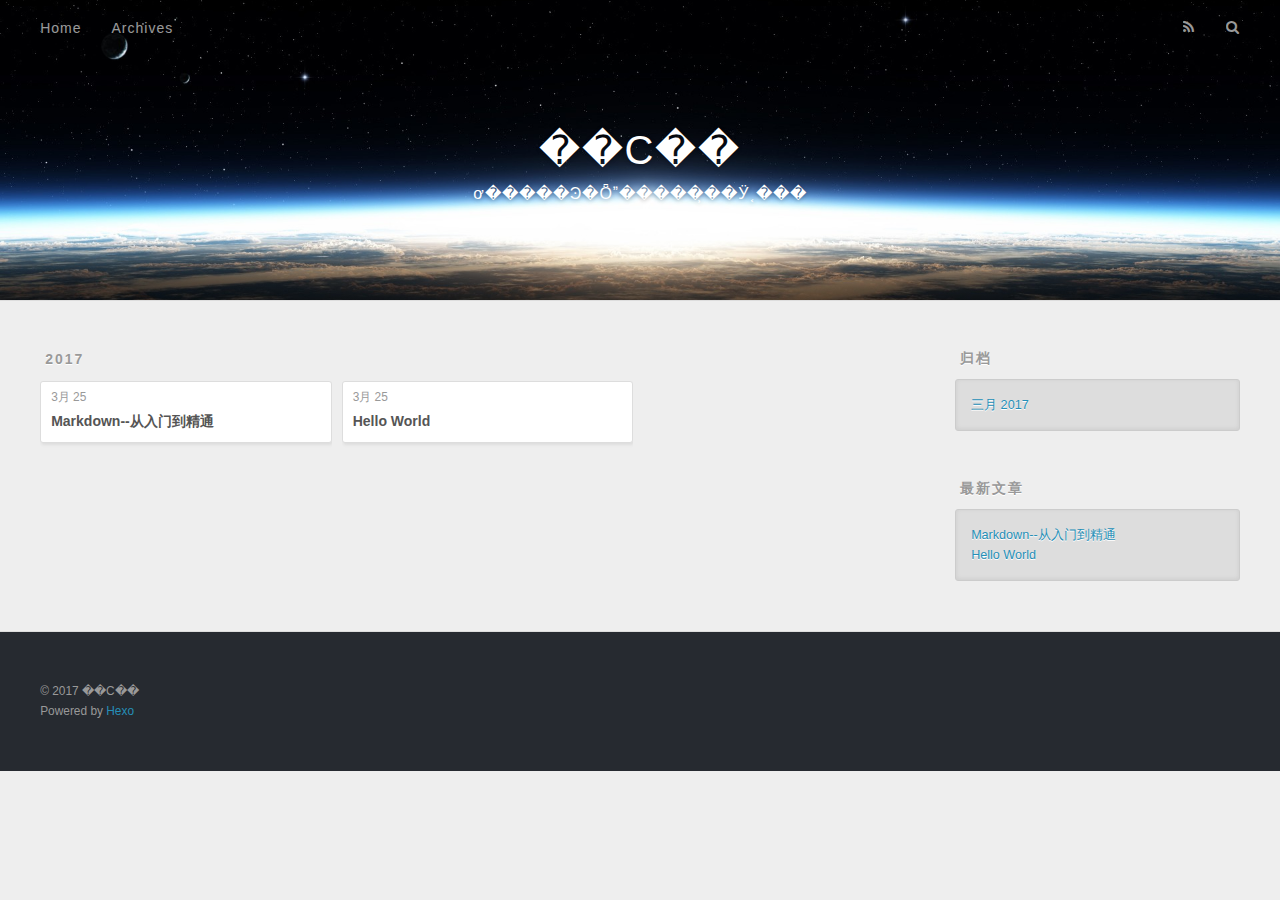
==== archives/index.html @ 18adb7fc "Site updated: 2017-03-25 02:42:21" ====
<!DOCTYPE html>
<html>
<head>
  <meta charset="utf-8">
  
  <title>归档 | ��С��</title>
  <meta name="viewport" content="width=device-width, initial-scale=1, maximum-scale=1">
  <meta name="description" content="��С��">
<meta property="og:type" content="website">
<meta property="og:title" content="��С��">
<meta property="og:url" content="http://JerryTian.com/archives/index.html">
<meta property="og:site_name" content="��С��">
<meta property="og:description" content="��С��">
<meta name="twitter:card" content="summary">
<meta name="twitter:title" content="��С��">
<meta name="twitter:description" content="��С��">
  
    <link rel="alternate" href="/atom.xml" title="��С��" type="application/atom+xml">
  
  
    <link rel="icon" href="/favicon.png">
  
  
    <link href="//fonts.googleapis.com/css?family=Source+Code+Pro" rel="stylesheet" type="text/css">
  
  <link rel="stylesheet" href="/css/style.css">
  

</head>

<body>
  <div id="container">
    <div id="wrap">
      <header id="header">
  <div id="banner"></div>
  <div id="header-outer" class="outer">
    <div id="header-title" class="inner">
      <h1 id="logo-wrap">
        <a href="/" id="logo">��С��</a>
      </h1>
      
        <h2 id="subtitle-wrap">
          <a href="/" id="subtitle">ơ�����Ͽ�Ȫˮ�����̹��Ӱ˱���</a>
        </h2>
      
    </div>
    <div id="header-inner" class="inner">
      <nav id="main-nav">
        <a id="main-nav-toggle" class="nav-icon"></a>
        
          <a class="main-nav-link" href="/">Home</a>
        
          <a class="main-nav-link" href="/archives">Archives</a>
        
      </nav>
      <nav id="sub-nav">
        
          <a id="nav-rss-link" class="nav-icon" href="/atom.xml" title="RSS Feed"></a>
        
        <a id="nav-search-btn" class="nav-icon" title="搜索"></a>
      </nav>
      <div id="search-form-wrap">
        <form action="//google.com/search" method="get" accept-charset="UTF-8" class="search-form"><input type="search" name="q" results="0" class="search-form-input" placeholder="Search"><button type="submit" class="search-form-submit">&#xF002;</button><input type="hidden" name="sitesearch" value="http://JerryTian.com"></form>
      </div>
    </div>
  </div>
</header>
      <div class="outer">
        <section id="main">
  
  
    
    
      
      
      <section class="archives-wrap">
        <div class="archive-year-wrap">
          <a href="/archives/2017" class="archive-year">2017</a>
        </div>
        <div class="archives">
    
    <article class="archive-article archive-type-post">
  <div class="archive-article-inner">
    <header class="archive-article-header">
      <a href="/2017/03/25/Markdown从入门到精通/" class="archive-article-date">
  <time datetime="2017-03-24T18:27:07.526Z" itemprop="datePublished">3月 25</time>
</a>
      
  
    <h1 itemprop="name">
      <a class="archive-article-title" href="/2017/03/25/Markdown从入门到精通/">Markdown--从入门到精通</a>
    </h1>
  

    </header>
  </div>
</article>
  
    
    
    <article class="archive-article archive-type-post">
  <div class="archive-article-inner">
    <header class="archive-article-header">
      <a href="/2017/03/25/hello-world/" class="archive-article-date">
  <time datetime="2017-03-24T18:24:35.891Z" itemprop="datePublished">3月 25</time>
</a>
      
  
    <h1 itemprop="name">
      <a class="archive-article-title" href="/2017/03/25/hello-world/">Hello World</a>
    </h1>
  

    </header>
  </div>
</article>
  
  
    </div></section>
  

</section>
        
          <aside id="sidebar">
  
    

  
    

  
    
  
    
  <div class="widget-wrap">
    <h3 class="widget-title">归档</h3>
    <div class="widget">
      <ul class="archive-list"><li class="archive-list-item"><a class="archive-list-link" href="/archives/2017/03/">三月 2017</a></li></ul>
    </div>
  </div>


  
    
  <div class="widget-wrap">
    <h3 class="widget-title">最新文章</h3>
    <div class="widget">
      <ul>
        
          <li>
            <a href="/2017/03/25/Markdown从入门到精通/">Markdown--从入门到精通</a>
          </li>
        
          <li>
            <a href="/2017/03/25/hello-world/">Hello World</a>
          </li>
        
      </ul>
    </div>
  </div>

  
</aside>
        
      </div>
      <footer id="footer">
  
  <div class="outer">
    <div id="footer-info" class="inner">
      &copy; 2017 ��С��<br>
      Powered by <a href="http://hexo.io/" target="_blank">Hexo</a>
    </div>
  </div>
</footer>
    </div>
    <nav id="mobile-nav">
  
    <a href="/" class="mobile-nav-link">Home</a>
  
    <a href="/archives" class="mobile-nav-link">Archives</a>
  
</nav>
    

<script src="//ajax.googleapis.com/ajax/libs/jquery/2.0.3/jquery.min.js"></script>


  <link rel="stylesheet" href="/fancybox/jquery.fancybox.css">
  <script src="/fancybox/jquery.fancybox.pack.js"></script>


<script src="/js/script.js"></script>

  </div>
</body>
</html>
---- css/style.css ----
body {
  width: 100%;
}
body:before,
body:after {
  content: "";
  display: table;
}
body:after {
  clear: both;
}
html,
body,
div,
span,
applet,
object,
iframe,
h1,
h2,
h3,
h4,
h5,
h6,
p,
blockquote,
pre,
a,
abbr,
acronym,
address,
big,
cite,
code,
del,
dfn,
em,
img,
ins,
kbd,
q,
s,
samp,
small,
strike,
strong,
sub,
sup,
tt,
var,
dl,
dt,
dd,
ol,
ul,
li,
fieldset,
form,
label,
legend,
table,
caption,
tbody,
tfoot,
thead,
tr,
th,
td {
  margin: 0;
  padding: 0;
  border: 0;
  outline: 0;
  font-weight: inherit;
  font-style: inherit;
  font-family: inherit;
  font-size: 100%;
  vertical-align: baseline;
}
body {
  line-height: 1;
  color: #000;
  background: #fff;
}
ol,
ul {
  list-style: none;
}
table {
  border-collapse: separate;
  border-spacing: 0;
  vertical-align: middle;
}
caption,
th,
td {
  text-align: left;
  font-weight: normal;
  vertical-align: middle;
}
a img {
  border: none;
}
input,
button {
  margin: 0;
  padding: 0;
}
input::-moz-focus-inner,
button::-moz-focus-inner {
  border: 0;
  padding: 0;
}
@font-face {
  font-family: FontAwesome;
  font-style: normal;
  font-weight: normal;
  src: url("fonts/fontawesome-webfont.eot?v=#4.0.3");
  src: url("fonts/fontawesome-webfont.eot?#iefix&v=#4.0.3") format("embedded-opentype"), url("fonts/fontawesome-webfont.woff?v=#4.0.3") format("woff"), url("fonts/fontawesome-webfont.ttf?v=#4.0.3") format("truetype"), url("fonts/fontawesome-webfont.svg#fontawesomeregular?v=#4.0.3") format("svg");
}
html,
body,
#container {
  height: 100%;
}
body {
  background: #eee;
  font: 14px "Helvetica Neue", Helvetica, Arial, sans-serif;
  -webkit-text-size-adjust: 100%;
}
.outer {
  max-width: 1220px;
  margin: 0 auto;
  padding: 0 20px;
}
.outer:before,
.outer:after {
  content: "";
  display: table;
}
.outer:after {
  clear: both;
}
.inner {
  display: inline;
  float: left;
  width: 98.33333333333333%;
  margin: 0 0.833333333333333%;
}
.left,
.alignleft {
  float: left;
}
.right,
.alignright {
  float: right;
}
.clear {
  clear: both;
}
#container {
  position: relative;
}
.mobile-nav-on {
  overflow: hidden;
}
#wrap {
  height: 100%;
  width: 100%;
  position: absolute;
  top: 0;
  left: 0;
  -webkit-transition: 0.2s ease-out;
  -moz-transition: 0.2s ease-out;
  -ms-transition: 0.2s ease-out;
  transition: 0.2s ease-out;
  z-index: 1;
  background: #eee;
}
.mobile-nav-on #wrap {
  left: 280px;
}
@media screen and (min-width: 768px) {
  #main {
    display: inline;
    float: left;
    width: 73.33333333333333%;
    margin: 0 0.833333333333333%;
  }
}
.article-date,
.article-category-link,
.archive-year,
.widget-title {
  text-decoration: none;
  text-transform: uppercase;
  letter-spacing: 2px;
  color: #999;
  margin-bottom: 1em;
  margin-left: 5px;
  line-height: 1em;
  text-shadow: 0 1px #fff;
  font-weight: bold;
}
.article-inner,
.archive-article-inner {
  background: #fff;
  -webkit-box-shadow: 1px 2px 3px #ddd;
  box-shadow: 1px 2px 3px #ddd;
  border: 1px solid #ddd;
  border-radius: 3px;
}
.article-entry h1,
.widget h1 {
  font-size: 2em;
}
.article-entry h2,
.widget h2 {
  font-size: 1.5em;
}
.article-entry h3,
.widget h3 {
  font-size: 1.3em;
}
.article-entry h4,
.widget h4 {
  font-size: 1.2em;
}
.article-entry h5,
.widget h5 {
  font-size: 1em;
}
.article-entry h6,
.widget h6 {
  font-size: 1em;
  color: #999;
}
.article-entry hr,
.widget hr {
  border: 1px dashed #ddd;
}
.article-entry strong,
.widget strong {
  font-weight: bold;
}
.article-entry em,
.widget em,
.article-entry cite,
.widget cite {
  font-style: italic;
}
.article-entry sup,
.widget sup,
.article-entry sub,
.widget sub {
  font-size: 0.75em;
  line-height: 0;
  position: relative;
  vertical-align: baseline;
}
.article-entry sup,
.widget sup {
  top: -0.5em;
}
.article-entry sub,
.widget sub {
  bottom: -0.2em;
}
.article-entry small,
.widget small {
  font-size: 0.85em;
}
.article-entry acronym,
.widget acronym,
.article-entry abbr,
.widget abbr {
  border-bottom: 1px dotted;
}
.article-entry ul,
.widget ul,
.article-entry ol,
.widget ol,
.article-entry dl,
.widget dl {
  margin: 0 20px;
  line-height: 1.6em;
}
.article-entry ul ul,
.widget ul ul,
.article-entry ol ul,
.widget ol ul,
.article-entry ul ol,
.widget ul ol,
.article-entry ol ol,
.widget ol ol {
  margin-top: 0;
  margin-bottom: 0;
}
.article-entry ul,
.widget ul {
  list-style: disc;
}
.article-entry ol,
.widget ol {
  list-style: decimal;
}
.article-entry dt,
.widget dt {
  font-weight: bold;
}
#header {
  height: 300px;
  position: relative;
  border-bottom: 1px solid #ddd;
}
#header:before,
#header:after {
  content: "";
  position: absolute;
  left: 0;
  right: 0;
  height: 40px;
}
#header:before {
  top: 0;
  background: -webkit-linear-gradient(rgba(0,0,0,0.2), transparent);
  background: -moz-linear-gradient(rgba(0,0,0,0.2), transparent);
  background: -ms-linear-gradient(rgba(0,0,0,0.2), transparent);
  background: linear-gradient(rgba(0,0,0,0.2), transparent);
}
#header:after {
  bottom: 0;
  background: -webkit-linear-gradient(transparent, rgba(0,0,0,0.2));
  background: -moz-linear-gradient(transparent, rgba(0,0,0,0.2));
  background: -ms-linear-gradient(transparent, rgba(0,0,0,0.2));
  background: linear-gradient(transparent, rgba(0,0,0,0.2));
}
#header-outer {
  height: 100%;
  position: relative;
}
#header-inner {
  position: relative;
  overflow: hidden;
}
#banner {
  position: absolute;
  top: 0;
  left: 0;
  width: 100%;
  height: 100%;
  background: url("images/banner.jpg") center #000;
  -webkit-background-size: cover;
  -moz-background-size: cover;
  background-size: cover;
  z-index: -1;
}
#header-title {
  text-align: center;
  height: 40px;
  position: absolute;
  top: 50%;
  left: 0;
  margin-top: -20px;
}
#logo,
#subtitle {
  text-decoration: none;
  color: #fff;
  font-weight: 300;
  text-shadow: 0 1px 4px rgba(0,0,0,0.3);
}
#logo {
  font-size: 40px;
  line-height: 40px;
  letter-spacing: 2px;
}
#subtitle {
  font-size: 16px;
  line-height: 16px;
  letter-spacing: 1px;
}
#subtitle-wrap {
  margin-top: 16px;
}
#main-nav {
  float: left;
  margin-left: -15px;
}
.nav-icon,
.main-nav-link {
  float: left;
  color: #fff;
  opacity: 0.6;
  text-decoration: none;
  text-shadow: 0 1px rgba(0,0,0,0.2);
  -webkit-transition: opacity 0.2s;
  -moz-transition: opacity 0.2s;
  -ms-transition: opacity 0.2s;
  transition: opacity 0.2s;
  display: block;
  padding: 20px 15px;
}
.nav-icon:hover,
.main-nav-link:hover {
  opacity: 1;
}
.nav-icon {
  font-family: FontAwesome;
  text-align: center;
  font-size: 14px;
  width: 14px;
  height: 14px;
  padding: 20px 15px;
  position: relative;
  cursor: pointer;
}
.main-nav-link {
  font-weight: 300;
  letter-spacing: 1px;
}
@media screen and (max-width: 479px) {
  .main-nav-link {
    display: none;
  }
}
#main-nav-toggle {
  display: none;
}
#main-nav-toggle:before {
  content: "\f0c9";
}
@media screen and (max-width: 479px) {
  #main-nav-toggle {
    display: block;
  }
}
#sub-nav {
  float: right;
  margin-right: -15px;
}
#nav-rss-link:before {
  content: "\f09e";
}
#nav-search-btn:before {
  content: "\f002";
}
#search-form-wrap {
  position: absolute;
  top: 15px;
  width: 150px;
  height: 30px;
  right: -150px;
  opacity: 0;
  -webkit-transition: 0.2s ease-out;
  -moz-transition: 0.2s ease-out;
  -ms-transition: 0.2s ease-out;
  transition: 0.2s ease-out;
}
#search-form-wrap.on {
  opacity: 1;
  right: 0;
}
@media screen and (max-width: 479px) {
  #search-form-wrap {
    width: 100%;
    right: -100%;
  }
}
.search-form {
  position: absolute;
  top: 0;
  left: 0;
  right: 0;
  background: #fff;
  padding: 5px 15px;
  border-radius: 15px;
  -webkit-box-shadow: 0 0 10px rgba(0,0,0,0.3);
  box-shadow: 0 0 10px rgba(0,0,0,0.3);
}
.search-form-input {
  border: none;
  background: none;
  color: #555;
  width: 100%;
  font: 13px "Helvetica Neue", Helvetica, Arial, sans-serif;
  outline: none;
}
.search-form-input::-webkit-search-results-decoration,
.search-form-input::-webkit-search-cancel-button {
  -webkit-appearance: none;
}
.search-form-submit {
  position: absolute;
  top: 50%;
  right: 10px;
  margin-top: -7px;
  font: 13px FontAwesome;
  border: none;
  background: none;
  color: #bbb;
  cursor: pointer;
}
.search-form-submit:hover,
.search-form-submit:focus {
  color: #777;
}
.article {
  margin: 50px 0;
}
.article-inner {
  overflow: hidden;
}
.article-meta:before,
.article-meta:after {
  content: "";
  display: table;
}
.article-meta:after {
  clear: both;
}
.article-date {
  float: left;
}
.article-category {
  float: left;
  line-height: 1em;
  color: #ccc;
  text-shadow: 0 1px #fff;
  margin-left: 8px;
}
.article-category:before {
  content: "\2022";
}
.article-category-link {
  margin: 0 12px 1em;
}
.article-header {
  padding: 20px 20px 0;
}
.article-title {
  text-decoration: none;
  font-size: 2em;
  font-weight: bold;
  color: #555;
  line-height: 1.1em;
  -webkit-transition: color 0.2s;
  -moz-transition: color 0.2s;
  -ms-transition: color 0.2s;
  transition: color 0.2s;
}
a.article-title:hover {
  color: #258fb8;
}
.article-entry {
  color: #555;
  padding: 0 20px;
}
.article-entry:before,
.article-entry:after {
  content: "";
  display: table;
}
.article-entry:after {
  clear: both;
}
.article-entry p,
.article-entry table {
  line-height: 1.6em;
  margin: 1.6em 0;
}
.article-entry h1,
.article-entry h2,
.article-entry h3,
.article-entry h4,
.article-entry h5,
.article-entry h6 {
  font-weight: bold;
}
.article-entry h1,
.article-entry h2,
.article-entry h3,
.article-entry h4,
.article-entry h5,
.article-entry h6 {
  line-height: 1.1em;
  margin: 1.1em 0;
}
.article-entry a {
  color: #258fb8;
  text-decoration: none;
}
.article-entry a:hover {
  text-decoration: underline;
}
.article-entry ul,
.article-entry ol,
.article-entry dl {
  margin-top: 1.6em;
  margin-bottom: 1.6em;
}
.article-entry img,
.article-entry video {
  max-width: 100%;
  height: auto;
  display: block;
  margin: auto;
}
.article-entry iframe {
  border: none;
}
.article-entry table {
  width: 100%;
  border-collapse: collapse;
  border-spacing: 0;
}
.article-entry th {
  font-weight: bold;
  border-bottom: 3px solid #ddd;
  padding-bottom: 0.5em;
}
.article-entry td {
  border-bottom: 1px solid #ddd;
  padding: 10px 0;
}
.article-entry blockquote {
  font-family: Georgia, "Times New Roman", serif;
  font-size: 1.4em;
  margin: 1.6em 20px;
  text-align: center;
}
.article-entry blockquote footer {
  font-size: 14px;
  margin: 1.6em 0;
  font-family: "Helvetica Neue", Helvetica, Arial, sans-serif;
}
.article-entry blockquote footer cite:before {
  content: "—";
  padding: 0 0.5em;
}
.article-entry .pullquote {
  text-align: left;
  width: 45%;
  margin: 0;
}
.article-entry .pullquote.left {
  margin-left: 0.5em;
  margin-right: 1em;
}
.article-entry .pullquote.right {
  margin-right: 0.5em;
  margin-left: 1em;
}
.article-entry .caption {
  color: #999;
  display: block;
  font-size: 0.9em;
  margin-top: 0.5em;
  position: relative;
  text-align: center;
}
.article-entry .video-container {
  position: relative;
  padding-top: 56.25%;
  height: 0;
  overflow: hidden;
}
.article-entry .video-container iframe,
.article-entry .video-container object,
.article-entry .video-container embed {
  position: absolute;
  top: 0;
  left: 0;
  width: 100%;
  height: 100%;
  margin-top: 0;
}
.article-more-link a {
  display: inline-block;
  line-height: 1em;
  padding: 6px 15px;
  border-radius: 15px;
  background: #eee;
  color: #999;
  text-shadow: 0 1px #fff;
  text-decoration: none;
}
.article-more-link a:hover {
  background: #258fb8;
  color: #fff;
  text-decoration: none;
  text-shadow: 0 1px #1e7293;
}
.article-footer {
  font-size: 0.85em;
  line-height: 1.6em;
  border-top: 1px solid #ddd;
  padding-top: 1.6em;
  margin: 0 20px 20px;
}
.article-footer:before,
.article-footer:after {
  content: "";
  display: table;
}
.article-footer:after {
  clear: both;
}
.article-footer a {
  color: #999;
  text-decoration: none;
}
.article-footer a:hover {
  color: #555;
}
.article-tag-list-item {
  float: left;
  margin-right: 10px;
}
.article-tag-list-link:before {
  content: "#";
}
.article-comment-link {
  float: right;
}
.article-comment-link:before {
  content: "\f075";
  font-family: FontAwesome;
  padding-right: 8px;
}
.article-share-link {
  cursor: pointer;
  float: right;
  margin-left: 20px;
}
.article-share-link:before {
  content: "\f064";
  font-family: FontAwesome;
  padding-right: 6px;
}
#article-nav {
  position: relative;
}
#article-nav:before,
#article-nav:after {
  content: "";
  display: table;
}
#article-nav:after {
  clear: both;
}
@media screen and (min-width: 768px) {
  #article-nav {
    margin: 50px 0;
  }
  #article-nav:before {
    width: 8px;
    height: 8px;
    position: absolute;
    top: 50%;
    left: 50%;
    margin-top: -4px;
    margin-left: -4px;
    content: "";
    border-radius: 50%;
    background: #ddd;
    -webkit-box-shadow: 0 1px 2px #fff;
    box-shadow: 0 1px 2px #fff;
  }
}
.article-nav-link-wrap {
  text-decoration: none;
  text-shadow: 0 1px #fff;
  color: #999;
  -webkit-box-sizing: border-box;
  -moz-box-sizing: border-box;
  box-sizing: border-box;
  margin-top: 50px;
  text-align: center;
  display: block;
}
.article-nav-link-wrap:hover {
  color: #555;
}
@media screen and (min-width: 768px) {
  .article-nav-link-wrap {
    width: 50%;
    margin-top: 0;
  }
}
@media screen and (min-width: 768px) {
  #article-nav-newer {
    float: left;
    text-align: right;
    padding-right: 20px;
  }
}
@media screen and (min-width: 768px) {
  #article-nav-older {
    float: right;
    text-align: left;
    padding-left: 20px;
  }
}
.article-nav-caption {
  text-transform: uppercase;
  letter-spacing: 2px;
  color: #ddd;
  line-height: 1em;
  font-weight: bold;
}
#article-nav-newer .article-nav-caption {
  margin-right: -2px;
}
.article-nav-title {
  font-size: 0.85em;
  line-height: 1.6em;
  margin-top: 0.5em;
}
.article-share-box {
  position: absolute;
  display: none;
  background: #fff;
  -webkit-box-shadow: 1px 2px 10px rgba(0,0,0,0.2);
  box-shadow: 1px 2px 10px rgba(0,0,0,0.2);
  border-radius: 3px;
  margin-left: -145px;
  overflow: hidden;
  z-index: 1;
}
.article-share-box.on {
  display: block;
}
.article-share-input {
  width: 100%;
  background: none;
  -webkit-box-sizing: border-box;
  -moz-box-sizing: border-box;
  box-sizing: border-box;
  font: 14px "Helvetica Neue", Helvetica, Arial, sans-serif;
  padding: 0 15px;
  color: #555;
  outline: none;
  border: 1px solid #ddd;
  border-radius: 3px 3px 0 0;
  height: 36px;
  line-height: 36px;
}
.article-share-links {
  background: #eee;
}
.article-share-links:before,
.article-share-links:after {
  content: "";
  display: table;
}
.article-share-links:after {
  clear: both;
}
.article-share-twitter,
.article-share-facebook,
.article-share-pinterest,
.article-share-google {
  width: 50px;
  height: 36px;
  display: block;
  float: left;
  position: relative;
  color: #999;
  text-shadow: 0 1px #fff;
}
.article-share-twitter:before,
.article-share-facebook:before,
.article-share-pinterest:before,
.article-share-google:before {
  font-size: 20px;
  font-family: FontAwesome;
  width: 20px;
  height: 20px;
  position: absolute;
  top: 50%;
  left: 50%;
  margin-top: -10px;
  margin-left: -10px;
  text-align: center;
}
.article-share-twitter:hover,
.article-share-facebook:hover,
.article-share-pinterest:hover,
.article-share-google:hover {
  color: #fff;
}
.article-share-twitter:before {
  content: "\f099";
}
.article-share-twitter:hover {
  background: #00aced;
  text-shadow: 0 1px #008abe;
}
.article-share-facebook:before {
  content: "\f09a";
}
.article-share-facebook:hover {
  background: #3b5998;
  text-shadow: 0 1px #2f477a;
}
.article-share-pinterest:before {
  content: "\f0d2";
}
.article-share-pinterest:hover {
  background: #cb2027;
  text-shadow: 0 1px #a21a1f;
}
.article-share-google:before {
  content: "\f0d5";
}
.article-share-google:hover {
  background: #dd4b39;
  text-shadow: 0 1px #be3221;
}
.article-gallery {
  background: #000;
  position: relative;
}
.article-gallery-photos {
  position: relative;
  overflow: hidden;
}
.article-gallery-img {
  display: none;
  max-width: 100%;
}
.article-gallery-img:first-child {
  display: block;
}
.article-gallery-img.loaded {
  position: absolute;
  display: block;
}
.article-gallery-img img {
  display: block;
  max-width: 100%;
  margin: 0 auto;
}
#comments {
  background: #fff;
  -webkit-box-shadow: 1px 2px 3px #ddd;
  box-shadow: 1px 2px 3px #ddd;
  padding: 20px;
  border: 1px solid #ddd;
  border-radius: 3px;
  margin: 50px 0;
}
#comments a {
  color: #258fb8;
}
.archives-wrap {
  margin: 50px 0;
}
.archives:before,
.archives:after {
  content: "";
  display: table;
}
.archives:after {
  clear: both;
}
.archive-year-wrap {
  margin-bottom: 1em;
}
.archives {
  -webkit-column-gap: 10px;
  -moz-column-gap: 10px;
  column-gap: 10px;
}
@media screen and (min-width: 480px) and (max-width: 767px) {
  .archives {
    -webkit-column-count: 2;
    -moz-column-count: 2;
    column-count: 2;
  }
}
@media screen and (min-width: 768px) {
  .archives {
    -webkit-column-count: 3;
    -moz-column-count: 3;
    column-count: 3;
  }
}
.archive-article {
  -webkit-column-break-inside: avoid;
  page-break-inside: avoid;
  overflow: hidden;
  break-inside: avoid-column;
}
.archive-article-inner {
  padding: 10px;
  margin-bottom: 15px;
}
.archive-article-title {
  text-decoration: none;
  font-weight: bold;
  color: #555;
  -webkit-transition: color 0.2s;
  -moz-transition: color 0.2s;
  -ms-transition: color 0.2s;
  transition: color 0.2s;
  line-height: 1.6em;
}
.archive-article-title:hover {
  color: #258fb8;
}
.archive-article-footer {
  margin-top: 1em;
}
.archive-article-date {
  color: #999;
  text-decoration: none;
  font-size: 0.85em;
  line-height: 1em;
  margin-bottom: 0.5em;
  display: block;
}
#page-nav {
  margin: 50px auto;
  background: #fff;
  -webkit-box-shadow: 1px 2px 3px #ddd;
  box-shadow: 1px 2px 3px #ddd;
  border: 1px solid #ddd;
  border-radius: 3px;
  text-align: center;
  color: #999;
  overflow: hidden;
}
#page-nav:before,
#page-nav:after {
  content: "";
  display: table;
}
#page-nav:after {
  clear: both;
}
#page-nav a,
#page-nav span {
  padding: 10px 20px;
  line-height: 1;
  height: 2ex;
}
#page-nav a {
  color: #999;
  text-decoration: none;
}
#page-nav a:hover {
  background: #999;
  color: #fff;
}
#page-nav .prev {
  float: left;
}
#page-nav .next {
  float: right;
}
#page-nav .page-number {
  display: inline-block;
}
@media screen and (max-width: 479px) {
  #page-nav .page-number {
    display: none;
  }
}
#page-nav .current {
  color: #555;
  font-weight: bold;
}
#page-nav .space {
  color: #ddd;
}
#footer {
  background: #262a30;
  padding: 50px 0;
  border-top: 1px solid #ddd;
  color: #999;
}
#footer a {
  color: #258fb8;
  text-decoration: none;
}
#footer a:hover {
  text-decoration: underline;
}
#footer-info {
  line-height: 1.6em;
  font-size: 0.85em;
}
.article-entry pre,
.article-entry .highlight {
  background: #2d2d2d;
  margin: 0 -20px;
  padding: 15px 20px;
  border-style: solid;
  border-color: #ddd;
  border-width: 1px 0;
  overflow: auto;
  color: #ccc;
  line-height: 22.400000000000002px;
}
.article-entry .highlight .gutter pre,
.article-entry .gist .gist-file .gist-data .line-numbers {
  color: #666;
  font-size: 0.85em;
}
.article-entry pre,
.article-entry code {
  font-family: "Source Code Pro", Consolas, Monaco, Menlo, Consolas, monospace;
}
.article-entry code {
  background: #eee;
  text-shadow: 0 1px #fff;
  padding: 0 0.3em;
}
.article-entry pre code {
  background: none;
  text-shadow: none;
  padding: 0;
}
.article-entry .highlight pre {
  border: none;
  margin: 0;
  padding: 0;
}
.article-entry .highlight table {
  margin: 0;
  width: auto;
}
.article-entry .highlight td {
  border: none;
  padding: 0;
}
.article-entry .highlight figcaption {
  font-size: 0.85em;
  color: #999;
  line-height: 1em;
  margin-bottom: 1em;
}
.article-entry .highlight figcaption:before,
.article-entry .highlight figcaption:after {
  content: "";
  display: table;
}
.article-entry .highlight figcaption:after {
  clear: both;
}
.article-entry .highlight figcaption a {
  float: right;
}
.article-entry .highlight .gutter pre {
  text-align: right;
  padding-right: 20px;
}
.article-entry .highlight .line {
  height: 22.400000000000002px;
}
.article-entry .highlight .line.marked {
  background: #515151;
}
.article-entry .gist {
  margin: 0 -20px;
  border-style: solid;
  border-color: #ddd;
  border-width: 1px 0;
  background: #2d2d2d;
  padding: 15px 20px 15px 0;
}
.article-entry .gist .gist-file {
  border: none;
  font-family: "Source Code Pro", Consolas, Monaco, Menlo, Consolas, monospace;
  margin: 0;
}
.article-entry .gist .gist-file .gist-data {
  background: none;
  border: none;
}
.article-entry .gist .gist-file .gist-data .line-numbers {
  background: none;
  border: none;
  padding: 0 20px 0 0;
}
.article-entry .gist .gist-file .gist-data .line-data {
  padding: 0 !important;
}
.article-entry .gist .gist-file .highlight {
  margin: 0;
  padding: 0;
  border: none;
}
.article-entry .gist .gist-file .gist-meta {
  background: #2d2d2d;
  color: #999;
  font: 0.85em "Helvetica Neue", Helvetica, Arial, sans-serif;
  text-shadow: 0 0;
  padding: 0;
  margin-top: 1em;
  margin-left: 20px;
}
.article-entry .gist .gist-file .gist-meta a {
  color: #258fb8;
  font-weight: normal;
}
.article-entry .gist .gist-file .gist-meta a:hover {
  text-decoration: underline;
}
pre .comment,
pre .title {
  color: #999;
}
pre .variable,
pre .attribute,
pre .tag,
pre .regexp,
pre .ruby .constant,
pre .xml .tag .title,
pre .xml .pi,
pre .xml .doctype,
pre .html .doctype,
pre .css .id,
pre .css .class,
pre .css .pseudo {
  color: #f2777a;
}
pre .number,
pre .preprocessor,
pre .built_in,
pre .literal,
pre .params,
pre .constant {
  color: #f99157;
}
pre .class,
pre .ruby .class .title,
pre .css .rules .attribute {
  color: #9c9;
}
pre .string,
pre .value,
pre .inheritance,
pre .header,
pre .ruby .symbol,
pre .xml .cdata {
  color: #9c9;
}
pre .css .hexcolor {
  color: #6cc;
}
pre .function,
pre .python .decorator,
pre .python .title,
pre .ruby .function .title,
pre .ruby .title .keyword,
pre .perl .sub,
pre .javascript .title,
pre .coffeescript .title {
  color: #69c;
}
pre .keyword,
pre .javascript .function {
  color: #c9c;
}
@media screen and (max-width: 479px) {
  #mobile-nav {
    position: absolute;
    top: 0;
    left: 0;
    width: 280px;
    height: 100%;
    background: #191919;
    border-right: 1px solid #fff;
  }
}
@media screen and (max-width: 479px) {
  .mobile-nav-link {
    display: block;
    color: #999;
    text-decoration: none;
    padding: 15px 20px;
    font-weight: bold;
  }
  .mobile-nav-link:hover {
    color: #fff;
  }
}
@media screen and (min-width: 768px) {
  #sidebar {
    display: inline;
    float: left;
    width: 23.333333333333332%;
    margin: 0 0.833333333333333%;
  }
}
.widget-wrap {
  margin: 50px 0;
}
.widget {
  color: #777;
  text-shadow: 0 1px #fff;
  background: #ddd;
  -webkit-box-shadow: 0 -1px 4px #ccc inset;
  box-shadow: 0 -1px 4px #ccc inset;
  border: 1px solid #ccc;
  padding: 15px;
  border-radius: 3px;
}
.widget a {
  color: #258fb8;
  text-decoration: none;
}
.widget a:hover {
  text-decoration: underline;
}
.widget ul ul,
.widget ol ul,
.widget dl ul,
.widget ul ol,
.widget ol ol,
.widget dl ol,
.widget ul dl,
.widget ol dl,
.widget dl dl {
  margin-left: 15px;
  list-style: disc;
}
.widget {
  line-height: 1.6em;
  word-wrap: break-word;
  font-size: 0.9em;
}
.widget ul,
.widget ol {
  list-style: none;
  margin: 0;
}
.widget ul ul,
.widget ol ul,
.widget ul ol,
.widget ol ol {
  margin: 0 20px;
}
.widget ul ul,
.widget ol ul {
  list-style: disc;
}
.widget ul ol,
.widget ol ol {
  list-style: decimal;
}
.category-list-count,
.tag-list-count,
.archive-list-count {
  padding-left: 5px;
  color: #999;
  font-size: 0.85em;
}
.category-list-count:before,
.tag-list-count:before,
.archive-list-count:before {
  content: "(";
}
.category-list-count:after,
.tag-list-count:after,
.archive-list-count:after {
  content: ")";
}
.tagcloud a {
  margin-right: 5px;
  display: inline-block;
}
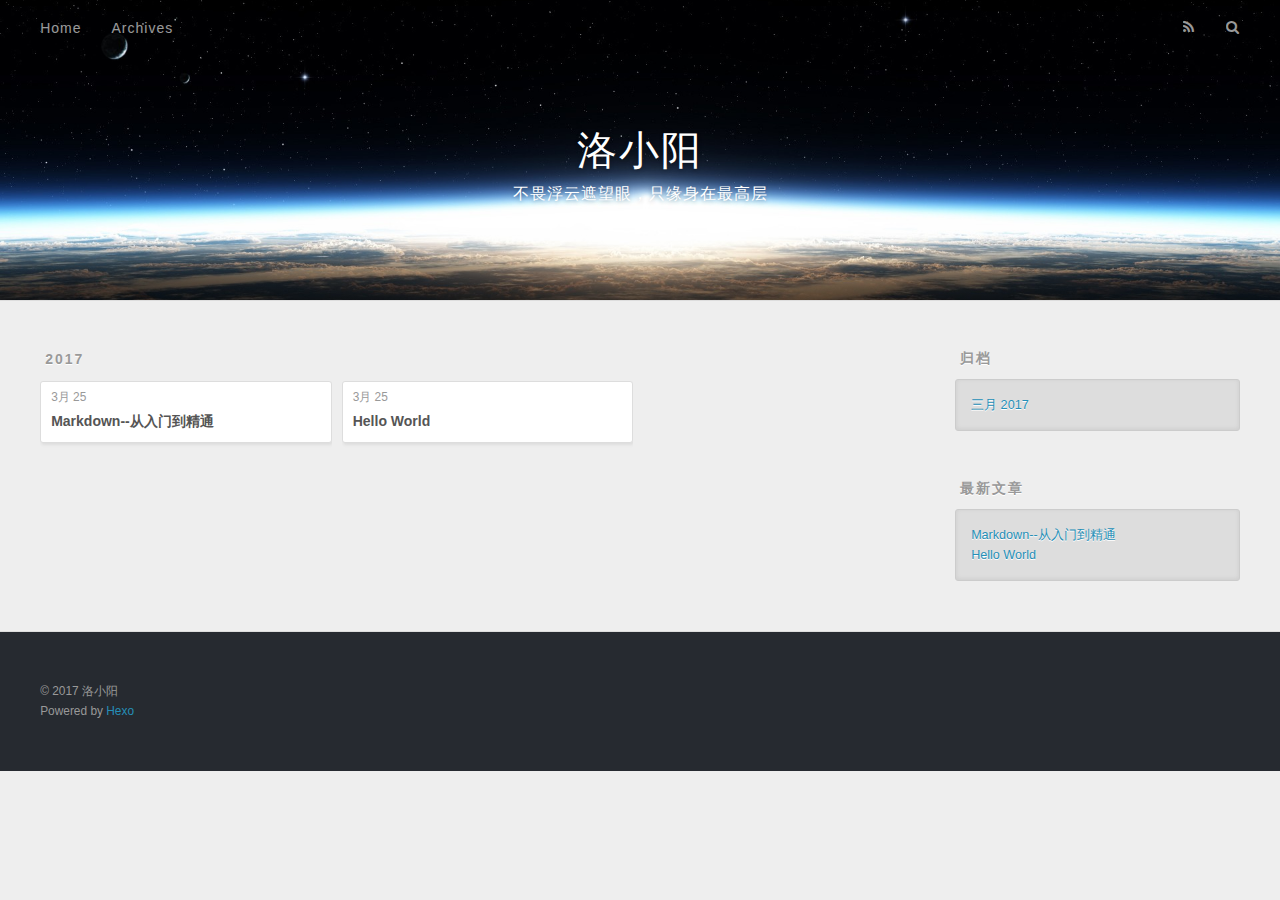
==== commit 34da8240: "Site updated: 2017-03-25 02:55:24" ====
--- a/archives/index.html
+++ b/archives/index.html
@@ -3,19 +3,19 @@
 <head>
   <meta charset="utf-8">
   
-  <title>归档 | ��С��</title>
+  <title>归档 | 洛小阳</title>
   <meta name="viewport" content="width=device-width, initial-scale=1, maximum-scale=1">
-  <meta name="description" content="��С��">
+  <meta name="description" content="洛小阳">
 <meta property="og:type" content="website">
-<meta property="og:title" content="��С��">
+<meta property="og:title" content="洛小阳">
 <meta property="og:url" content="http://JerryTian.com/archives/index.html">
-<meta property="og:site_name" content="��С��">
-<meta property="og:description" content="��С��">
+<meta property="og:site_name" content="洛小阳">
+<meta property="og:description" content="洛小阳">
 <meta name="twitter:card" content="summary">
-<meta name="twitter:title" content="��С��">
-<meta name="twitter:description" content="��С��">
+<meta name="twitter:title" content="洛小阳">
+<meta name="twitter:description" content="洛小阳">
   
-    <link rel="alternate" href="/atom.xml" title="��С��" type="application/atom+xml">
+    <link rel="alternate" href="/atom.xml" title="洛小阳" type="application/atom+xml">
   
   
     <link rel="icon" href="/favicon.png">
@@ -36,11 +36,11 @@
   <div id="header-outer" class="outer">
     <div id="header-title" class="inner">
       <h1 id="logo-wrap">
-        <a href="/" id="logo">��С��</a>
+        <a href="/" id="logo">洛小阳</a>
       </h1>
       
         <h2 id="subtitle-wrap">
-          <a href="/" id="subtitle">ơ�����Ͽ�Ȫˮ�����̹��Ӱ˱���</a>
+          <a href="/" id="subtitle">不畏浮云遮望眼，只缘身在最高层</a>
         </h2>
       
     </div>
@@ -167,7 +167,7 @@
   
   <div class="outer">
     <div id="footer-info" class="inner">
-      &copy; 2017 ��С��<br>
+      &copy; 2017 洛小阳<br>
       Powered by <a href="http://hexo.io/" target="_blank">Hexo</a>
     </div>
   </div>
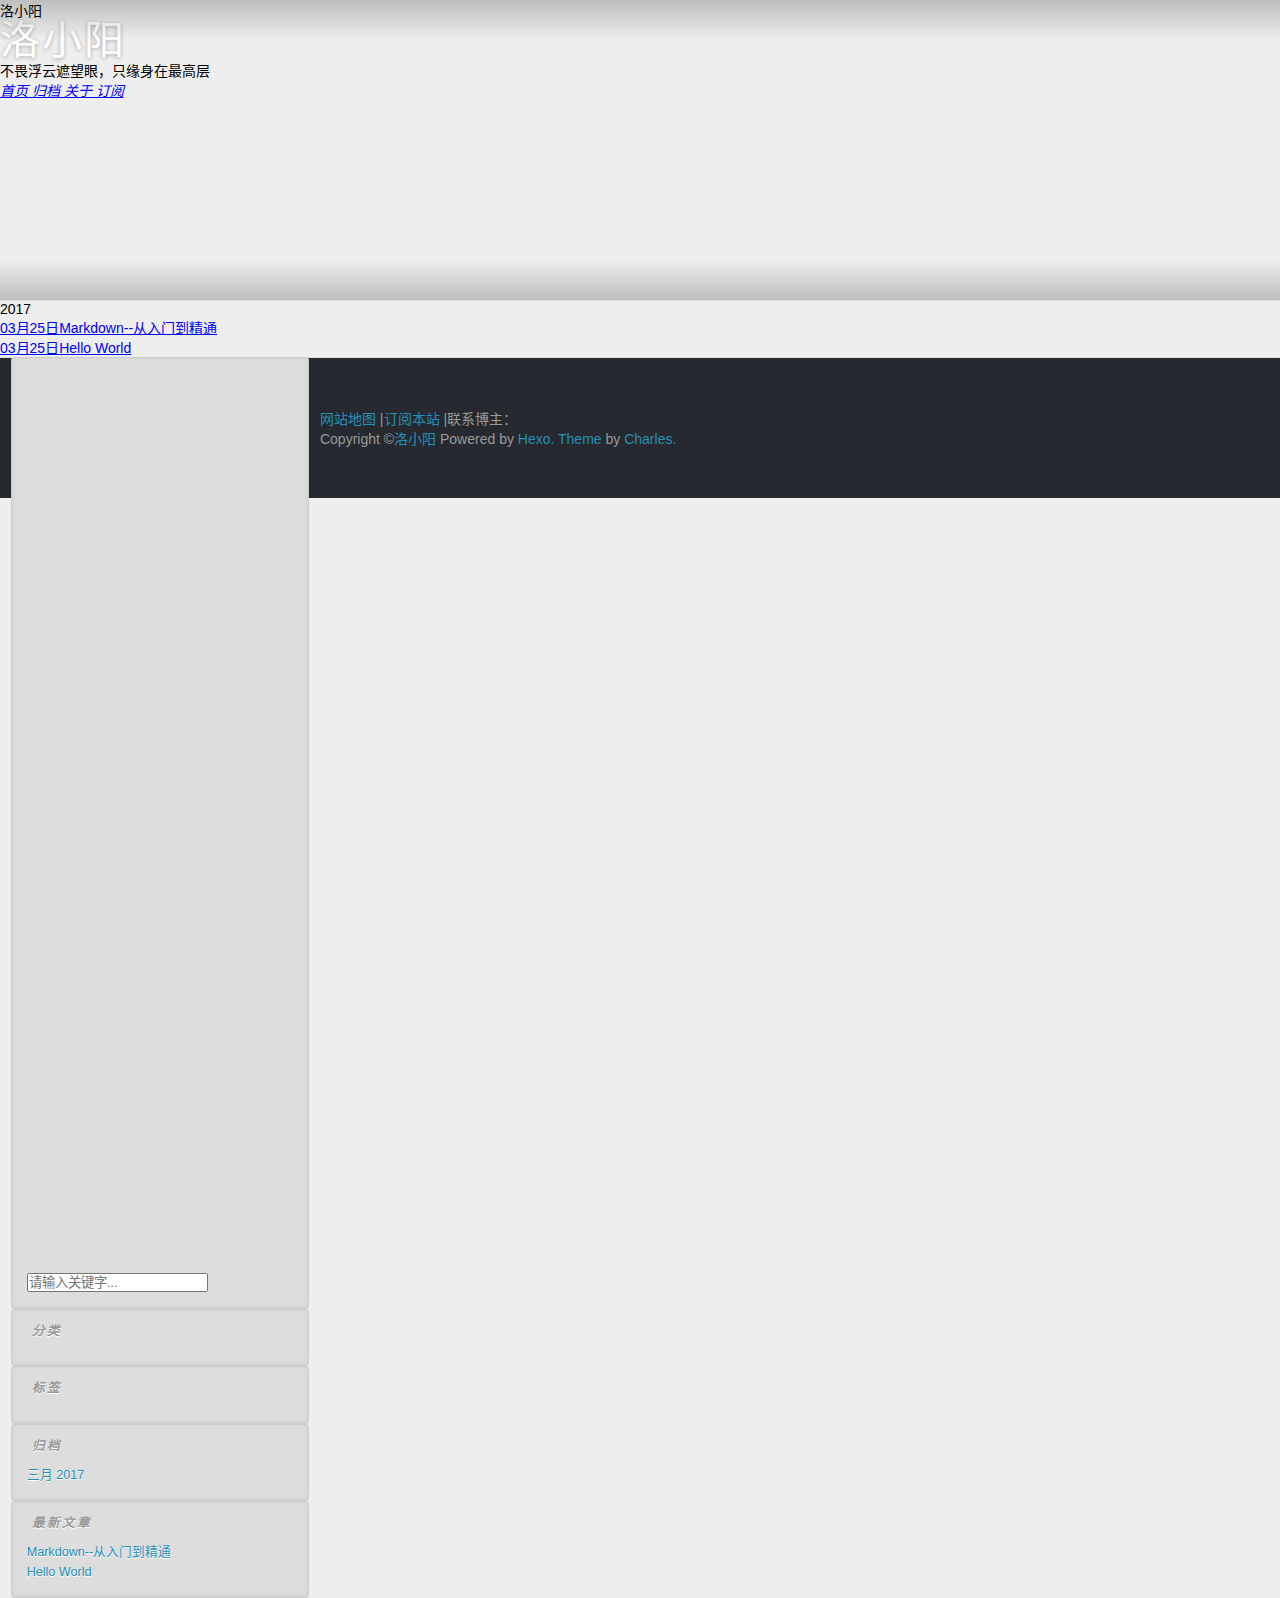
==== commit ffdb4ab3: "Site updated: 2017-05-04 17:07:41" ====
--- a/archives/index.html
+++ b/archives/index.html
@@ -1,196 +1 @@
-<!DOCTYPE html>
-<html>
-<head>
-  <meta charset="utf-8">
-  
-  <title>归档 | 洛小阳</title>
-  <meta name="viewport" content="width=device-width, initial-scale=1, maximum-scale=1">
-  <meta name="description" content="洛小阳">
-<meta property="og:type" content="website">
-<meta property="og:title" content="洛小阳">
-<meta property="og:url" content="http://JerryTian.com/archives/index.html">
-<meta property="og:site_name" content="洛小阳">
-<meta property="og:description" content="洛小阳">
-<meta name="twitter:card" content="summary">
-<meta name="twitter:title" content="洛小阳">
-<meta name="twitter:description" content="洛小阳">
-  
-    <link rel="alternate" href="/atom.xml" title="洛小阳" type="application/atom+xml">
-  
-  
-    <link rel="icon" href="/favicon.png">
-  
-  
-    <link href="//fonts.googleapis.com/css?family=Source+Code+Pro" rel="stylesheet" type="text/css">
-  
-  <link rel="stylesheet" href="/css/style.css">
-  
-
-</head>
-
-<body>
-  <div id="container">
-    <div id="wrap">
-      <header id="header">
-  <div id="banner"></div>
-  <div id="header-outer" class="outer">
-    <div id="header-title" class="inner">
-      <h1 id="logo-wrap">
-        <a href="/" id="logo">洛小阳</a>
-      </h1>
-      
-        <h2 id="subtitle-wrap">
-          <a href="/" id="subtitle">不畏浮云遮望眼，只缘身在最高层</a>
-        </h2>
-      
-    </div>
-    <div id="header-inner" class="inner">
-      <nav id="main-nav">
-        <a id="main-nav-toggle" class="nav-icon"></a>
-        
-          <a class="main-nav-link" href="/">Home</a>
-        
-          <a class="main-nav-link" href="/archives">Archives</a>
-        
-      </nav>
-      <nav id="sub-nav">
-        
-          <a id="nav-rss-link" class="nav-icon" href="/atom.xml" title="RSS Feed"></a>
-        
-        <a id="nav-search-btn" class="nav-icon" title="搜索"></a>
-      </nav>
-      <div id="search-form-wrap">
-        <form action="//google.com/search" method="get" accept-charset="UTF-8" class="search-form"><input type="search" name="q" results="0" class="search-form-input" placeholder="Search"><button type="submit" class="search-form-submit">&#xF002;</button><input type="hidden" name="sitesearch" value="http://JerryTian.com"></form>
-      </div>
-    </div>
-  </div>
-</header>
-      <div class="outer">
-        <section id="main">
-  
-  
-    
-    
-      
-      
-      <section class="archives-wrap">
-        <div class="archive-year-wrap">
-          <a href="/archives/2017" class="archive-year">2017</a>
-        </div>
-        <div class="archives">
-    
-    <article class="archive-article archive-type-post">
-  <div class="archive-article-inner">
-    <header class="archive-article-header">
-      <a href="/2017/03/25/Markdown从入门到精通/" class="archive-article-date">
-  <time datetime="2017-03-24T18:27:07.526Z" itemprop="datePublished">3月 25</time>
-</a>
-      
-  
-    <h1 itemprop="name">
-      <a class="archive-article-title" href="/2017/03/25/Markdown从入门到精通/">Markdown--从入门到精通</a>
-    </h1>
-  
-
-    </header>
-  </div>
-</article>
-  
-    
-    
-    <article class="archive-article archive-type-post">
-  <div class="archive-article-inner">
-    <header class="archive-article-header">
-      <a href="/2017/03/25/hello-world/" class="archive-article-date">
-  <time datetime="2017-03-24T18:24:35.891Z" itemprop="datePublished">3月 25</time>
-</a>
-      
-  
-    <h1 itemprop="name">
-      <a class="archive-article-title" href="/2017/03/25/hello-world/">Hello World</a>
-    </h1>
-  
-
-    </header>
-  </div>
-</article>
-  
-  
-    </div></section>
-  
-
-</section>
-        
-          <aside id="sidebar">
-  
-    
-
-  
-    
-
-  
-    
-  
-    
-  <div class="widget-wrap">
-    <h3 class="widget-title">归档</h3>
-    <div class="widget">
-      <ul class="archive-list"><li class="archive-list-item"><a class="archive-list-link" href="/archives/2017/03/">三月 2017</a></li></ul>
-    </div>
-  </div>
-
-
-  
-    
-  <div class="widget-wrap">
-    <h3 class="widget-title">最新文章</h3>
-    <div class="widget">
-      <ul>
-        
-          <li>
-            <a href="/2017/03/25/Markdown从入门到精通/">Markdown--从入门到精通</a>
-          </li>
-        
-          <li>
-            <a href="/2017/03/25/hello-world/">Hello World</a>
-          </li>
-        
-      </ul>
-    </div>
-  </div>
-
-  
-</aside>
-        
-      </div>
-      <footer id="footer">
-  
-  <div class="outer">
-    <div id="footer-info" class="inner">
-      &copy; 2017 洛小阳<br>
-      Powered by <a href="http://hexo.io/" target="_blank">Hexo</a>
-    </div>
-  </div>
-</footer>
-    </div>
-    <nav id="mobile-nav">
-  
-    <a href="/" class="mobile-nav-link">Home</a>
-  
-    <a href="/archives" class="mobile-nav-link">Archives</a>
-  
-</nav>
-    
-
-<script src="//ajax.googleapis.com/ajax/libs/jquery/2.0.3/jquery.min.js"></script>
-
-
-  <link rel="stylesheet" href="/fancybox/jquery.fancybox.css">
-  <script src="/fancybox/jquery.fancybox.pack.js"></script>
-
-
-<script src="/js/script.js"></script>
-
-  </div>
-</body>
-</html>+<!DOCTYPE html><html lang="zh-CN"><head><meta http-equiv="content-type" content="text/html; charset=utf-8"><meta content="width=device-width, initial-scale=1.0, maximum-scale=1.0, user-scalable=0" name="viewport"><meta content="yes" name="apple-mobile-web-app-capable"><meta content="black-translucent" name="apple-mobile-web-app-status-bar-style"><meta content="telephone=no" name="format-detection"><meta name="description" content="洛小阳"><title>归档 | 洛小阳</title><link rel="stylesheet" type="text/css" href="//fonts.css.network/css?family=Source+Code+Pro"><link rel="stylesheet" type="text/css" href="/css/style.css?v=1.3.0"><link rel="stylesheet" type="text/css" href="/css/highlight.css?v=1.3.0"><link rel="Shortcut Icon" href="/favicon.ico"><link rel="bookmark" href="/favicon.ico"><link rel="apple-touch-icon" href="/apple-touch-icon.png"><link rel="apple-touch-icon-precomposed" href="/apple-touch-icon.png"></head><body><div class="body_container"><div id="header"><div class="site-name"><h1 class="hidden">洛小阳</h1><a id="logo" href="/.">洛小阳</a><p class="description">不畏浮云遮望眼，只缘身在最高层</p></div><div id="nav-menu"><a href="/."><i class="fa fa-home"> 首页</i></a><a href="/archives/" class="current"><i class="fa fa-archive"> 归档</i></a><a href="/about/"><i class="fa fa-user"> 关于</i></a><a href="/atom.xml"><i class="fa fa-rss"> 订阅</i></a></div></div><div id="layout" class="layout-g"><div class="layout-l"><div class="content_container"><div class="post"><div class="post-archive"><div class="archive-wrap"><h2>2017</h2><ul class="listing"><li><a href="/2017/03/25/Markdown从入门到精通/" title="Markdown--从入门到精通"><span class="date">03月25日</span><span class="tite">Markdown--从入门到精通</span></a></li><li><a href="/2017/03/25/hello-world/" title="Hello World"><span class="date">03月25日</span><span class="tite">Hello World</span></a></li></ul></div></div></div></div></div><div class="layout-r"><div id="sidebar"><div class="widget"><div id="search-form"><div id="result-mask" class="hide"></div><label><input id="search-key" type="text" autocomplete="off" placeholder="请输入关键字..."/></label><div id="result-wrap" class="hide"><div id="search-result"></div></div><div class="hide"><template id="search-tpl"><div class="item"><a href="/{path}" title="{title}"><div class="title">{title}</div><div class="time">{date}</div><div class="tags">{tags}</div></a></div></template></div></div></div><div class="widget"><div class="widget-title"><i class="fa fa-gui"> 分类</i></div></div><div class="widget"><div class="widget-title"><i class="fa fa-biao"> 标签</i></div><div class="tagcloud"></div></div><div class="widget"><div class="widget-title"><i class="fa fa-fei"> 归档</i></div><ul class="archive-list"><li class="archive-list-item"><a class="archive-list-link" href="/archives/2017/03/">三月 2017</a></li></ul></div><div class="widget"><div class="widget-title"><i class="fa fa-xie"> 最新文章</i></div><ul class="post-list"><li class="post-list-item"><a class="post-list-link" href="/2017/03/25/Markdown从入门到精通/">Markdown--从入门到精通</a></li><li class="post-list-item"><a class="post-list-link" href="/2017/03/25/hello-world/">Hello World</a></li></ul></div></div></div></div><a id="totop" href="#top"></a><script type="text/javascript" src="/js/totop.js?v=1.3.0" async></script><div id="footer"><div class="footer-info"><p><a href="/baidusitemap.xml">网站地图</a> |<a href="/atom.xml">订阅本站</a> |<span>联系博主：<a href="mailto:null" target="_blank" class="fa fa-email"> </a><a href="null" target="_blank" class="fa fa-weibo"></a><a href="null" target="_blank" class="fa fa-github"> </a></span></p><p><span> Copyright &copy;<a href="/." rel="nofollow">洛小阳</a></span><span> Powered by<a rel="nofollow" target="_blank" href="https://hexo.io"> Hexo.</a></span><span><a rel="nofollow" target="_blank" href="https://github.com/chaooo/hexo-theme-BlueLake"> Theme </a>by<a rel="nofollow" target="_blank" href="https://github.com/chaooo"> Charles.</a></span></p></div></div></div><script type="text/javascript" src="/js/search.json.js?v=1.3.0"></script></body></html>--- a/css/style.css
+++ b/css/style.css
@@ -114,8 +114,8 @@
   font-family: FontAwesome;
   font-style: normal;
   font-weight: normal;
-  src: url("fonts/fontawesome-webfont.eot?v=#4.0.3");
-  src: url("fonts/fontawesome-webfont.eot?#iefix&v=#4.0.3") format("embedded-opentype"), url("fonts/fontawesome-webfont.woff?v=#4.0.3") format("woff"), url("fonts/fontawesome-webfont.ttf?v=#4.0.3") format("truetype"), url("fonts/fontawesome-webfont.svg#fontawesomeregular?v=#4.0.3") format("svg");
+  src: url("fonts/fontawesome-webfont.eot?v=#4.6.3");
+  src: url("fonts/fontawesome-webfont.eot?#iefix&v=#4.6.3") format("embedded-opentype"), url("fonts/fontawesome-webfont.woff?v=#4.6.3") format("woff"), url("fonts/fontawesome-webfont.ttf?v=#4.6.3") format("truetype"), url("fonts/fontawesome-webfont.svg#fontawesomeregular?v=#4.6.3") format("svg");
 }
 html,
 body,
@@ -859,7 +859,11 @@
 .article-share-twitter,
 .article-share-facebook,
 .article-share-pinterest,
-.article-share-google {
+.article-share-google,
+.article-share-sina,
+.article-share-qq,
+.article-share-renren,
+.article-share-wechat {
   width: 50px;
   height: 36px;
   display: block;
@@ -871,7 +875,11 @@
 .article-share-twitter:before,
 .article-share-facebook:before,
 .article-share-pinterest:before,
-.article-share-google:before {
+.article-share-google:before,
+.article-share-sina:before,
+.article-share-qq:before,
+.article-share-renren:before,
+.article-share-wechat:before {
   font-size: 20px;
   font-family: FontAwesome;
   width: 20px;
@@ -886,7 +894,11 @@
 .article-share-twitter:hover,
 .article-share-facebook:hover,
 .article-share-pinterest:hover,
-.article-share-google:hover {
+.article-share-google:hover,
+.article-share-sina:hover,
+.article-share-qq:hover,
+.article-share-renren:hover,
+.article-share-wechat:hover {
   color: #fff;
 }
 .article-share-twitter:before {
@@ -916,6 +928,34 @@
 .article-share-google:hover {
   background: #dd4b39;
   text-shadow: 0 1px #be3221;
+}
+.article-share-sina:before {
+  content: "\f18a";
+}
+.article-share-sina:hover {
+  background: #ff8140;
+  text-shadow: 0 1px #ff5700;
+}
+.article-share-qq:before {
+  content: "\f1d6";
+}
+.article-share-qq:hover {
+  background: #fc3;
+  text-shadow: 0 1px #f5b800;
+}
+.article-share-renren:before {
+  content: "\f18b";
+}
+.article-share-renren:hover {
+  background: #227dc5;
+  text-shadow: 0 1px #1b649e;
+}
+.article-share-wechat:before {
+  content: "\f1d7";
+}
+.article-share-wechat:hover {
+  background: #44b549;
+  text-shadow: 0 1px #36913a;
 }
 .article-gallery {
   background: #000;
--- a/css/highlight.css
+++ b/css/highlight.css
@@ -0,0 +1,566 @@
+/* syntax highlight*/
+pre {
+  width: 100%;
+  position: relative;
+  border: none;
+  padding: 0;
+  margin: 0;
+}
+pre code {
+  display: block;
+  box-sizing: border-box;
+  overflow-x: auto;
+  font-family: Source Code Pro, Monaco, Menlo, Consolas, monospace;
+  margin: 1.2em 0;
+  padding: 15px 15px 10px 15px;
+  line-height: 1.2em;
+  width: 100%;
+  border-radius: 5px;
+  box-shadow: 1px 1px 2px rgba(0,0,0,0.125);
+  font-size: 13px;
+  color: #333;
+  background: #f7f8f8;
+}
+figure.highlight,
+.codeblock {
+  background: #f7f8f8;
+  margin: 10px 0;
+  line-height: 1.1em;
+  padding-top: 15px;
+  margin: 1em 0;
+  border-radius: 5px;
+  box-shadow: 1px 1px 2px rgba(0,0,0,0.125);
+}
+figure.highlight figcaption,
+.codeblock figcaption {
+  font-size: 13px;
+  padding: 0 15px 20px;
+  margin: 0;
+  background: #f7f8f8;
+  color: #999;
+}
+figure.highlight figcaption a,
+.codeblock figcaption a {
+  float: right;
+  color: #40759b;
+  font-weight: bold;
+}
+figure.highlight table,
+.codeblock table {
+  width: 100%;
+  margin: 0;
+  padding-bottom: 10px;
+  border-collapse: collapse;
+  position: relative;
+  display: block;
+  overflow-x: auto;
+}
+figure.highlight pre,
+.codeblock pre,
+figure.highlight .gutter,
+.codeblock .gutter,
+figure.highlight .code,
+.codeblock .code,
+figure.highlight .tag,
+.codeblock .tag {
+  background-color: inherit;
+  font-family: Source Code Pro, Monaco, Menlo, Consolas, monospace;
+  border: none;
+  padding: 0;
+  margin: 0;
+  cursor: text;
+}
+figure.highlight .gutter,
+.codeblock .gutter,
+figure.highlight .code,
+.codeblock .code {
+  vertical-align: top;
+}
+figure.highlight.plain .gutter,
+.codeblock.plain .gutter {
+  display: none;
+}
+figure.highlight .gutter,
+.codeblock .gutter {
+  background: #f7f8f8;
+  border-right: 1px solid #e6e6e6;
+  padding: 0.3em 15px;
+}
+figure.highlight .gutter .line,
+.codeblock .gutter .line {
+  color: #aaa;
+}
+figure.highlight .line,
+.codeblock .line {
+  font-size: 13px;
+  color: #333;
+}
+figure.highlight .line.marked,
+.codeblock .line.marked {
+  background: #f5e3de;
+}
+figure.highlight .code,
+.codeblock .code {
+  padding: 0.3em 15px 0.3em 1em;
+  width: 100%;
+}
+.gist .line,
+.gist .line-number {
+  font-family: Source Code Pro, Monaco, Menlo, Consolas, monospace;
+  font-size: 1em;
+  margin: 0 0 5px 0;
+}
+/* code highlight color*/
+.highlight .comment,
+.highlight .title {
+  color: #888;
+}
+.highlight .meta,
+.highlight .tag {
+  color: #324977;
+}
+.highlight .attr {
+  color: #118a04;
+}
+.highlight .string,
+.highlight .value,
+.highlight .inheritance,
+.highlight .header,
+.highlight .ruby .symbol,
+.highlight .xml .cdatabody {
+  color: #920000;
+}
+.highlight .keyword,
+.highlight .javascript .function {
+  color: #ec25ec;
+}
+.highlight .number,
+.highlight .preprocessor,
+.highlight .built_in,
+.highlight .literal,
+.highlight .params,
+.highlight .constant {
+  color: #fb6a00;
+}
+.highlight.apacheconf .code .common,
+.highlight.apacheconf .code .nomarkup,
+.highlight.apacheconf .code .attribute,
+.highlight.apacheconf .code .variable,
+.highlight.apacheconf .code .cbracket,
+.highlight.apacheconf .code .keyword {
+  color: #0086b3;
+}
+.highlight.apacheconf .code .sqbracket {
+  color: #df5000;
+}
+.highlight.apacheconf .code .section,
+.highlight.apacheconf .code .tag {
+  color: #63a35c;
+}
+.highlight.bash .code .literal,
+.highlight.bash .code .built_in {
+  color: #0086b3;
+}
+.highlight.bash .code .title {
+  color: #795da3;
+}
+.highlight.bash .code .shebang {
+  color: #969896;
+}
+.highlight.bash .code .variable {
+  color: #333;
+}
+.highlight.coffeescript .code .subst,
+.highlight.coffeescript .code .regexp,
+.highlight.coffeescript .code .attribute {
+  color: #df5000;
+}
+.highlight.coffeescript .code .literal,
+.highlight.coffeescript .code .built_in,
+.highlight.coffeescript .code .number {
+  color: #0086b3;
+}
+.highlight.coffeescript .code .title {
+  color: #795da3;
+}
+.highlight.coffeescript .code .reserved,
+.highlight.coffeescript .code .attribute {
+  color: #1d3e81;
+}
+.highlight.cpp .code .number,
+.highlight.c .code .number,
+.highlight.cpp .code .built_in,
+.highlight.c .code .built_in {
+  color: #0086b3;
+}
+.highlight.cpp .code .preprocessor,
+.highlight.c .code .preprocessor {
+  color: #df5000;
+}
+.highlight.cpp .code .title,
+.highlight.c .code .title {
+  color: #795da3;
+}
+.highlight.cpp .code .meta-keyword,
+.highlight.c .code .meta-keyword {
+  color: #a71d5d;
+}
+.highlight.cs .code .preprocessor,
+.highlight.cs .code .preprocessor .keyword {
+  color: #333;
+}
+.highlight.cs .code .xmlDocTag,
+.highlight.cs .code .doctag {
+  color: #63a35c;
+}
+.highlight.cs .code .number,
+.highlight.cs .code .built_in {
+  color: #0086b3;
+}
+.highlight.cs .code .title {
+  color: #795da3;
+}
+.highlight.css .code .id,
+.highlight.css .code .class,
+.highlight.css .code .pseudo,
+.highlight.css .code .selector-pseudo {
+  color: #795da3;
+}
+.highlight.css .code .attr_selector,
+.highlight.css .code .value {
+  color: #333;
+}
+.highlight.css .code .attribute,
+.highlight.css .code .hexcolor,
+.highlight.css .code .number,
+.highlight.css .code .function {
+  color: #0086b3;
+}
+.highlight.css .code .at_rule,
+.highlight.css .code .important,
+.highlight.css .code .meta {
+  color: #a71d5d;
+}
+.highlight.css .code .tag,
+.highlight.css .code .selector-tag {
+  color: #63a35c;
+}
+.highlight.diff .code .deletion {
+  color: #bd2c00;
+  background-color: #ffecec;
+}
+.highlight.diff .code .addition {
+  color: #55a532;
+  background-color: #eaffea;
+}
+.highlight.http .code .literal {
+  color: #0086b3;
+}
+.highlight.http .code .request {
+  color: #a71d5d;
+}
+.highlight.http .code .attribute,
+.highlight.http .code attr {
+  color: #183691;
+}
+.highlight.ini .code .value,
+.highlight.ini .code .keyword {
+  color: #333;
+}
+.highlight.ini .code .setting,
+.highlight.ini .code .attr {
+  color: #a71d5d;
+}
+.highlight.ini .code .chunk,
+.highlight.ini .code .meta {
+  color: #795da3;
+  font-weight: bold;
+}
+.highlight.ini .code .title,
+.highlight.ini .code .section {
+  color: #795da3;
+}
+.highlight.js .code .tag .title {
+  color: #333;
+}
+.highlight.js .code .regexp {
+  color: #df5000;
+}
+.highlight.js .code .javadoc {
+  color: #969896;
+}
+.highlight.js .code .literal,
+.highlight.js .code .number {
+  color: #0086b3;
+}
+.highlight.js .code .built_in,
+.highlight.js .code .title {
+  color: #795da3;
+}
+.highlight.js .code .tag,
+.highlight.js .code .javadoctag {
+  color: #a71d5d;
+}
+.highlight.java .code .title {
+  color: #795da3;
+}
+.highlight.java .code .number {
+  color: #0086b3;
+}
+.highlight.java .code .javadoc {
+  color: #969896;
+}
+.highlight.java .code .params {
+  color: #1d3e81;
+}
+.highlight.java .code .meta,
+.highlight.java .code .annotation,
+.highlight.java .code .javadoctag {
+  color: #a71d5d;
+}
+.highlight.mak .code .title {
+  color: #795da3;
+}
+.highlight.mak .code .constant {
+  color: #333;
+}
+.highlight.mak .code .keyword,
+.highlight.mak .code .meta-keyword {
+  color: #0086b3;
+}
+.highlight.json .code .attribute {
+  color: #183691;
+}
+.highlight.json .code .number,
+.highlight.json .code .literal {
+  color: #0086b3;
+}
+.highlight.md .code .link_url,
+.highlight.md .code .link {
+  text-decoration: underline;
+}
+.highlight.md .code .link_reference,
+.highlight.md .code .symbol,
+.highlight.md .code .code {
+  color: #0086b3;
+}
+.highlight.md .code .value,
+.highlight.md .code .link_label,
+.highlight.md .code .strong,
+.highlight.md .code .emphasis,
+.highlight.md .code .blockquote,
+.highlight.md .code .quote,
+.highlight.md .code .section {
+  color: #183691;
+}
+.highlight.nginx .code .title,
+.highlight.nginx .code .attribute {
+  color: #a71d5d;
+}
+.highlight.nginx .code .built_in,
+.highlight.nginx .code .literal {
+  color: #0086b3;
+}
+.highlight.nginx .code .regexp {
+  color: #183691;
+}
+.highlight.nginx .code .variable {
+  color: #333;
+}
+.highlight.objectivec .code .title {
+  color: #795da3;
+}
+.highlight.objectivec .code .preprocessor,
+.highlight.objectivec .code .meta {
+  color: #a71d5d;
+}
+.highlight.objectivec .code .preprocessor .title,
+.highlight.objectivec .code .meta .title {
+  color: #df5000;
+}
+.highlight.objectivec .code .literal,
+.highlight.objectivec .code .number,
+.highlight.objectivec .code .built_in {
+  color: #0086b3;
+}
+.highlight.objectivec .code .meta-string {
+  color: #183691;
+}
+.highlight.perl .code .title {
+  color: #795da3;
+}
+.highlight.perl .code .regexp {
+  color: #df5000;
+}
+.highlight.perl .code .sub {
+  color: #795da3;
+}
+.highlight.php .code .title {
+  color: #795da3;
+}
+.highlight.php .code .regexp {
+  color: #df5000;
+}
+.highlight.php .code .phpdoc,
+.highlight.php .code .doctag {
+  color: #a71d5d;
+}
+.highlight.php .code .literal,
+.highlight.php .code .number {
+  color: #0086b3;
+}
+.highlight.python .code .number {
+  color: #0086b3;
+}
+.highlight.python .code .decorator,
+.highlight.python .code .title,
+.highlight.python .code .meta {
+  color: #795da3;
+}
+.highlight.ruby .code .prompt,
+.highlight.ruby .code .constant,
+.highlight.ruby .code .number,
+.highlight.ruby .code .subst .keyword,
+.highlight.ruby .code .symbol {
+  color: #0086b3;
+}
+.highlight.ruby .code .parent,
+.highlight.ruby .code .title {
+  color: #795da3;
+}
+.highlight.sql .code .number {
+  color: #0086b3;
+}
+.highlight.sql .code .built_in {
+  color: #a71d5d;
+}
+.highlight.xml .code .tag {
+  color: #333;
+}
+.highlight.xml .code .value {
+  color: #183691;
+}
+.highlight.xml .code .title,
+.highlight.xml .code .name {
+  color: #63a35c;
+}
+.highlight.xml .code .attribute,
+.highlight.xml .code .attr {
+  color: #795da3;
+}
+.highlight.puppet .code .title {
+  color: #795da3;
+}
+.highlight.puppet .code .name {
+  color: #a71d5d;
+}
+.highlight.puppet .code .function {
+  color: #0086b3;
+}
+.highlight.puppet .code .attr {
+  color: #0086b3;
+}
+.highlight.less .code .number,
+.highlight.less .code .hexcolor,
+.highlight.less .code .function,
+.highlight.less .code .attribute {
+  color: #0086b3;
+}
+.highlight.less .code .id,
+.highlight.less .code .pseudo,
+.highlight.less .code .class,
+.highlight.less .code .selector-id,
+.highlight.less .code .selector-class,
+.highlight.less .code .selector-tag {
+  color: #795da3;
+}
+.highlight.less .code .tag,
+.highlight.less .code .at_rule {
+  color: #a71d5d;
+}
+.highlight.less .code .built_in {
+  color: #df5000;
+}
+.highlight.sass .code .number,
+.highlight.sass .code .hexcolor,
+.highlight.sass .code .function,
+.highlight.sass .code .attribute {
+  color: #0086b3;
+}
+.highlight.sass .code .tag,
+.highlight.sass .code .selector-tag {
+  color: #63a35c;
+}
+.highlight.sass .code .built_in {
+  color: #df5000;
+}
+.highlight.sass .code .tag,
+.highlight.sass .code .at_rule,
+.highlight.sass .code .important {
+  color: #a71d5d;
+}
+.highlight.sass .code .id,
+.highlight.sass .code .pseudo,
+.highlight.sass .code .class,
+.highlight.sass .code .preprocessor,
+.highlight.sass .code .selector-class,
+.highlight.sass .code .selector-id {
+  color: #795da3;
+}
+.highlight.sass .code .variable {
+  color: #333;
+}
+.highlight.stylus .code .tag,
+.highlight.stylus .code .selector-tag {
+  color: #63a35c;
+}
+.highlight.stylus .code .at_rule {
+  color: #a71d5d;
+}
+.highlight.stylus .code .class,
+.highlight.stylus .code .id,
+.highlight.stylus .code .pseudo,
+.highlight.stylus .code .title,
+.highlight.stylus .code .selector-id,
+.highlight.stylus .code .selector-pseudo,
+.highlight.stylus .code .selector-class {
+  color: #795da3;
+}
+.highlight.stylus .code .number,
+.highlight.stylus .code .hexcolor,
+.highlight.stylus .code .attribute,
+.highlight.stylus .code .params {
+  color: #0086b3;
+}
+.highlight.go .code .built_in,
+.highlight.go .code .constant {
+  color: #0086b3;
+}
+.highlight.go .code .typename {
+  color: #a71d5d;
+}
+.highlight.swift .code .preprocessor {
+  color: #a71d5d;
+}
+.highlight.swift .code .title {
+  color: #795da3;
+}
+.highlight.swift .code .built_in,
+.highlight.swift .code .number,
+.highlight.swift .code .type {
+  color: #0086b3;
+}
+.highlight.yml .code .number {
+  color: #fb6a00;
+}
+.highlight.yml .code .line,
+.highlight.yml .code .attr {
+  color: #795da3;
+}
+.highlight.yml .code .line,
+.highlight.yml .code .string,
+.highlight.yml .code .type,
+.highlight.yml .code .literal,
+.highlight.yml .code .meta {
+  color: #920000;
+}
